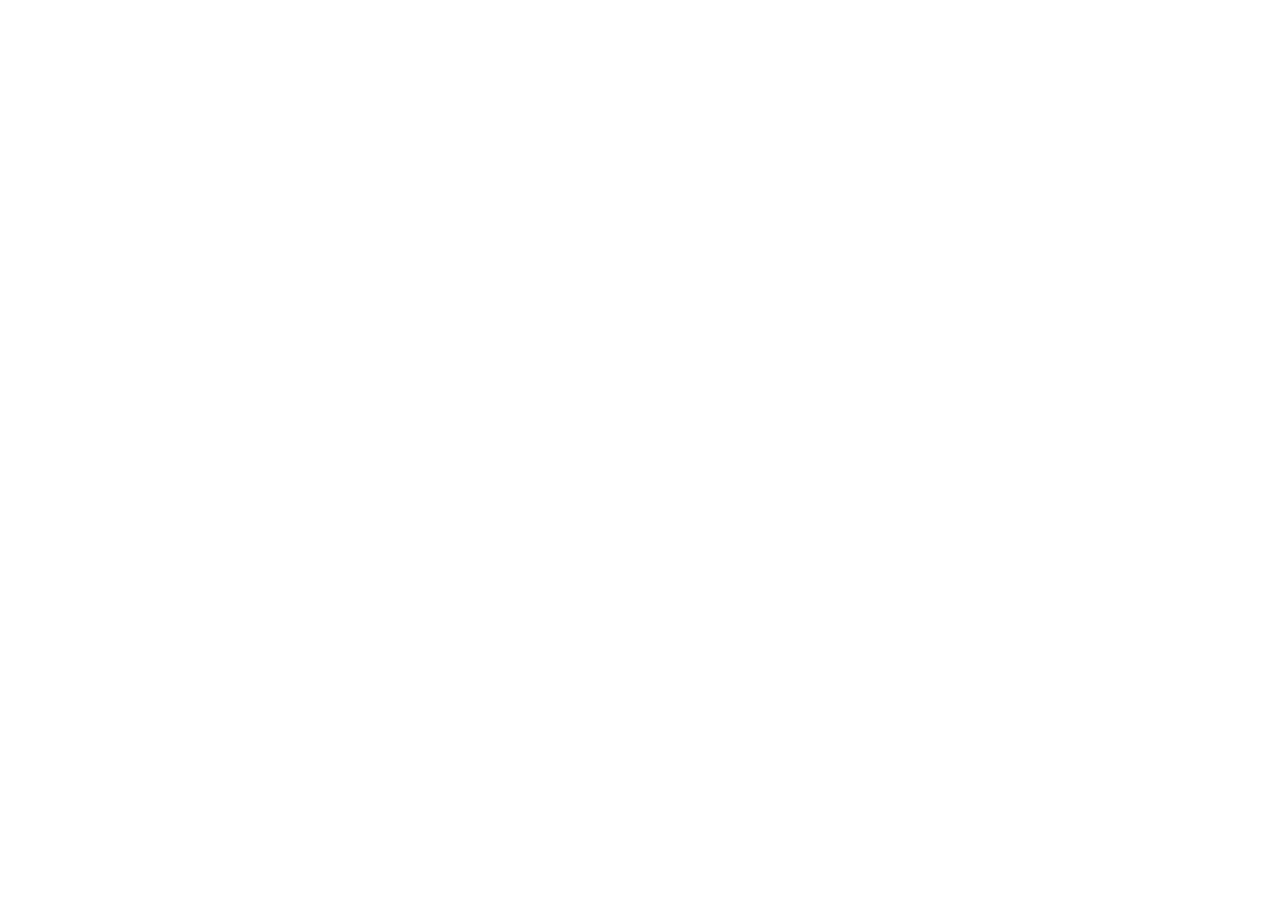
==== index.html @ cdf3ea37 "Add files via upload" ====
<!DOCTYPE html>
<html lang="en">
<head>
    <meta charset="UTF-8">
    <meta name="viewport" content="width=device-width, initial-scale=1.0">
    <title></title>
    <link rel="stylesheet" href="css/styles.css">
</head>
<body>
    <header>
        <!-- Header content goes here: logo, navigation bar -->
    </header>
    <main>
        <!-- Home page main content goes here: hero image, intro text, etc. -->
    </main>
    <footer>
        <!-- Footer content goes here: copyright info, social media links -->
    </footer>
</body>
</html>
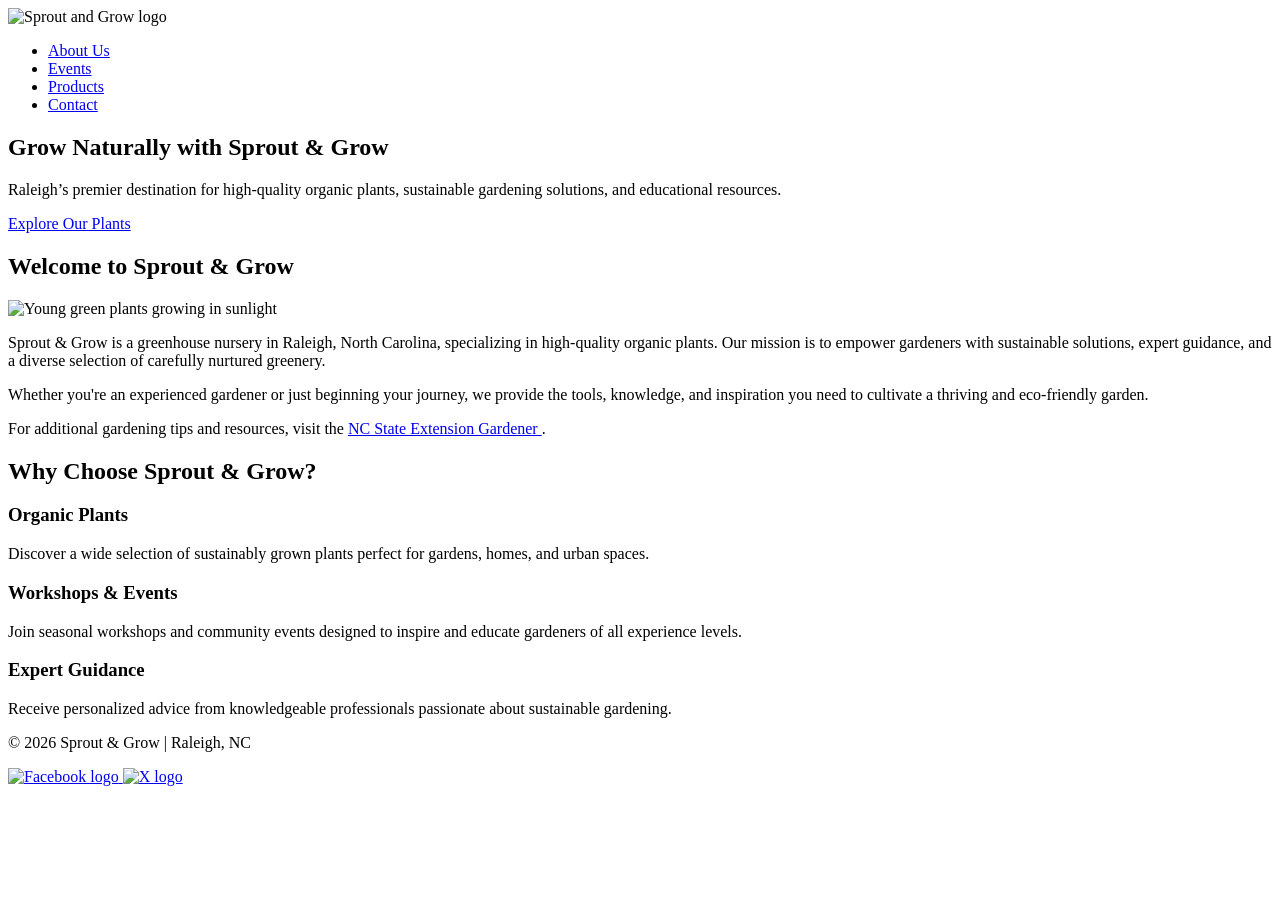
==== commit f530cd14: "Updated index.html" ====
--- a/index.html
+++ b/index.html
@@ -3,18 +3,121 @@
 <head>
     <meta charset="UTF-8">
     <meta name="viewport" content="width=device-width, initial-scale=1.0">
-    <title></title>
-    <link rel="stylesheet" href="css/styles.css">
+    <title>Sprout & Grow | Organic Gardening</title>
+    <link rel="stylesheet" href="style.css">
 </head>
 <body>
-    <header>
-        <!-- Header content goes here: logo, navigation bar -->
-    </header>
-    <main>
-        <!-- Home page main content goes here: hero image, intro text, etc. -->
-    </main>
-    <footer>
-        <!-- Footer content goes here: copyright info, social media links -->
-    </footer>
+
+    <div class="page-wrap">
+        <!-- Header -->
+        <header>
+            <img src="https://via.placeholder.com/800x200.png?text=Sprout+%26+Grow"
+                 alt="Sprout and Grow logo"
+                 class="logo">
+
+            <nav>
+                <ul class="nav-list">
+                    <li><a href="#">About Us</a></li>
+                    <li><a href="#">Events</a></li>
+                    <li><a href="#">Products</a></li>
+                    <li><a href="#">Contact</a></li>
+                </ul>
+            </nav>
+        </header>
+
+        <!-- Main Content -->
+        <main>
+            <!-- Hero Section -->
+            <section class="hero">
+                <h1>Grow Naturally with Sprout &amp; Grow</h1>
+                <p>
+                    Raleigh’s premier destination for high-quality organic plants,
+                    sustainable gardening solutions, and educational resources.
+                </p>
+                <a href="#" class="button">Explore Our Plants</a>
+            </section>
+
+            <!-- Introduction Section -->
+            <section class="intro">
+                <h2>Welcome to Sprout &amp; Grow</h2>
+
+                <img src="https://images.unsplash.com/photo-1501004318641-b39e6451bec6?auto=format&fit=crop&w=800&q=80"
+                     alt="Young green plants growing in sunlight"
+                     class="float-image">
+
+                <p>
+                    Sprout &amp; Grow is a greenhouse nursery in Raleigh, North Carolina,
+                    specializing in high-quality organic plants. Our mission is to empower
+                    gardeners with sustainable solutions, expert guidance, and a diverse
+                    selection of carefully nurtured greenery.
+                </p>
+
+                <p>
+                    Whether you're an experienced gardener or just beginning your journey,
+                    we provide the tools, knowledge, and inspiration you need to cultivate
+                    a thriving and eco-friendly garden.
+                </p>
+
+                <p>
+                    For additional gardening tips and resources, visit the
+                    <a href="https://extensiongardener.ces.ncsu.edu/"
+                       target="_blank" rel="noopener noreferrer">
+                        NC State Extension Gardener
+                    </a>.
+                </p>
+            </section>
+
+            <!-- Highlights Section -->
+            <section class="highlights">
+                <h2>Why Choose Sprout &amp; Grow?</h2>
+
+                <div class="card-container">
+                    <div class="card">
+                        <h3>Organic Plants</h3>
+                        <p>
+                            Discover a wide selection of sustainably grown plants
+                            perfect for gardens, homes, and urban spaces.
+                        </p>
+                    </div>
+
+                    <div class="card">
+                        <h3>Workshops &amp; Events</h3>
+                        <p>
+                            Join seasonal workshops and community events designed
+                            to inspire and educate gardeners of all experience levels.
+                        </p>
+                    </div>
+
+                    <div class="card">
+                        <h3>Expert Guidance</h3>
+                        <p>
+                            Receive personalized advice from knowledgeable professionals
+                            passionate about sustainable gardening.
+                        </p>
+                    </div>
+                </div>
+            </section>
+        </main>
+
+        <!-- Footer -->
+        <footer>
+            <p>&copy; 2026 Sprout &amp; Grow | Raleigh, NC</p>
+
+            <div class="social-links">
+                <a href="https://www.facebook.com/login/"
+                   target="_blank" rel="noopener noreferrer">
+                    <img src="https://cdn.jsdelivr.net/gh/simple-icons/simple-icons/icons/facebook.svg"
+                         alt="Facebook logo">
+                </a>
+
+                <a href="https://x.com/i/flow/login"
+                   target="_blank" rel="noopener noreferrer">
+                    <img src="https://cdn.jsdelivr.net/gh/simple-icons/simple-icons/icons/x.svg"
+                         alt="X logo">
+                </a>
+            </div>
+        </footer>
+    </div>
+
 </body>
 </html>
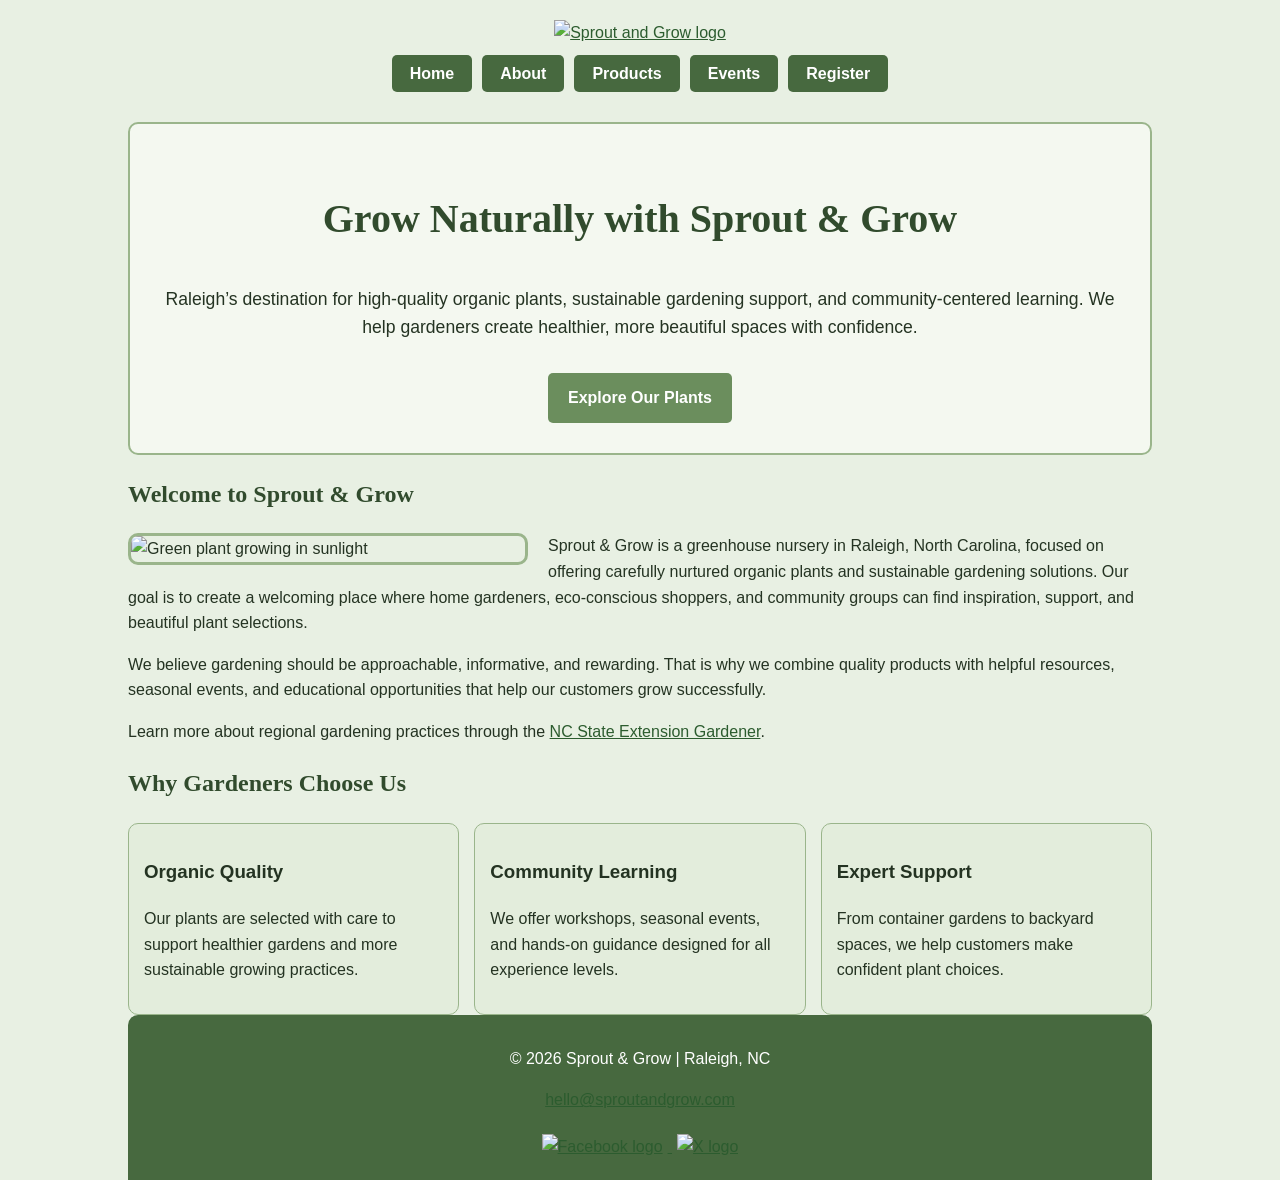
==== commit 5f484f7b: "Update index.html" ====
--- a/index.html
+++ b/index.html
@@ -1,123 +1,113 @@
 <!DOCTYPE html>
 <html lang="en">
 <head>
+    <!-- Home page head -->
     <meta charset="UTF-8">
     <meta name="viewport" content="width=device-width, initial-scale=1.0">
-    <title>Sprout & Grow | Organic Gardening</title>
+    <title>Sprout & Grow | Home</title>
     <link rel="stylesheet" href="style.css">
 </head>
 <body>
+    <!-- Site Wrapper -->
+    <div class="page-wrap">
 
-    <div class="page-wrap">
-        <!-- Header -->
-        <header>
-            <img src="https://via.placeholder.com/800x200.png?text=Sprout+%26+Grow"
-                 alt="Sprout and Grow logo"
-                 class="logo">
+        <!-- Site Header -->
+        <header class="site-header">
+            <a href="index.html" class="logo-link">
+                <img src="https://via.placeholder.com/800x200/edf5e8/2f4a2d?text=Sprout+%26+Grow" alt="Sprout and Grow logo" class="logo">
+            </a>
 
-            <nav>
+            <nav aria-label="Main navigation">
                 <ul class="nav-list">
-                    <li><a href="#">About Us</a></li>
-                    <li><a href="#">Events</a></li>
-                    <li><a href="#">Products</a></li>
-                    <li><a href="#">Contact</a></li>
+                    <li><a href="index.html">Home</a></li>
+                    <li><a href="about.html">About</a></li>
+                    <li><a href="products.html">Products</a></li>
+                    <li><a href="events.html">Events</a></li>
+                    <li><a href="register.html">Register</a></li>
                 </ul>
             </nav>
         </header>
 
         <!-- Main Content -->
         <main>
-            <!-- Hero Section -->
             <section class="hero">
                 <h1>Grow Naturally with Sprout &amp; Grow</h1>
                 <p>
-                    Raleigh’s premier destination for high-quality organic plants,
-                    sustainable gardening solutions, and educational resources.
+                    Raleigh’s destination for high-quality organic plants, sustainable gardening support,
+                    and community-centered learning. We help gardeners create healthier, more beautiful spaces with confidence.
                 </p>
-                <a href="#" class="button">Explore Our Plants</a>
+                <a href="products.html" class="button">Explore Our Plants</a>
             </section>
 
-            <!-- Introduction Section -->
-            <section class="intro">
+            <section class="content-section">
                 <h2>Welcome to Sprout &amp; Grow</h2>
 
-                <img src="https://images.unsplash.com/photo-1501004318641-b39e6451bec6?auto=format&fit=crop&w=800&q=80"
-                     alt="Young green plants growing in sunlight"
+                <img src="https://images.unsplash.com/photo-1501004318641-b39e6451bec6?auto=format&fit=crop&w=900&q=80"
+                     alt="Green plant growing in sunlight"
                      class="float-image">
 
                 <p>
-                    Sprout &amp; Grow is a greenhouse nursery in Raleigh, North Carolina,
-                    specializing in high-quality organic plants. Our mission is to empower
-                    gardeners with sustainable solutions, expert guidance, and a diverse
-                    selection of carefully nurtured greenery.
+                    Sprout &amp; Grow is a greenhouse nursery in Raleigh, North Carolina, focused on offering
+                    carefully nurtured organic plants and sustainable gardening solutions. Our goal is to create
+                    a welcoming place where home gardeners, eco-conscious shoppers, and community groups can find
+                    inspiration, support, and beautiful plant selections.
                 </p>
 
                 <p>
-                    Whether you're an experienced gardener or just beginning your journey,
-                    we provide the tools, knowledge, and inspiration you need to cultivate
-                    a thriving and eco-friendly garden.
+                    We believe gardening should be approachable, informative, and rewarding. That is why we combine
+                    quality products with helpful resources, seasonal events, and educational opportunities that help
+                    our customers grow successfully.
                 </p>
 
                 <p>
-                    For additional gardening tips and resources, visit the
-                    <a href="https://extensiongardener.ces.ncsu.edu/"
-                       target="_blank" rel="noopener noreferrer">
-                        NC State Extension Gardener
-                    </a>.
+                    Learn more about regional gardening practices through the
+                    <a href="https://extensiongardener.ces.ncsu.edu/" target="_blank" rel="noopener noreferrer">NC State Extension Gardener</a>.
                 </p>
             </section>
 
-            <!-- Highlights Section -->
-            <section class="highlights">
-                <h2>Why Choose Sprout &amp; Grow?</h2>
+            <section class="card-section">
+                <h2>Why Gardeners Choose Us</h2>
 
                 <div class="card-container">
-                    <div class="card">
-                        <h3>Organic Plants</h3>
+                    <article class="card">
+                        <h3>Organic Quality</h3>
                         <p>
-                            Discover a wide selection of sustainably grown plants
-                            perfect for gardens, homes, and urban spaces.
+                            Our plants are selected with care to support healthier gardens and more sustainable growing practices.
                         </p>
-                    </div>
+                    </article>
 
-                    <div class="card">
-                        <h3>Workshops &amp; Events</h3>
+                    <article class="card">
+                        <h3>Community Learning</h3>
                         <p>
-                            Join seasonal workshops and community events designed
-                            to inspire and educate gardeners of all experience levels.
+                            We offer workshops, seasonal events, and hands-on guidance designed for all experience levels.
                         </p>
-                    </div>
+                    </article>
 
-                    <div class="card">
-                        <h3>Expert Guidance</h3>
+                    <article class="card">
+                        <h3>Expert Support</h3>
                         <p>
-                            Receive personalized advice from knowledgeable professionals
-                            passionate about sustainable gardening.
+                            From container gardens to backyard spaces, we help customers make confident plant choices.
                         </p>
-                    </div>
+                    </article>
                 </div>
             </section>
         </main>
 
-        <!-- Footer -->
+        <!-- Site Footer -->
         <footer>
             <p>&copy; 2026 Sprout &amp; Grow | Raleigh, NC</p>
+            <p><a href="mailto:hello@sproutandgrow.com">hello@sproutandgrow.com</a></p>
 
             <div class="social-links">
-                <a href="https://www.facebook.com/login/"
-                   target="_blank" rel="noopener noreferrer">
-                    <img src="https://cdn.jsdelivr.net/gh/simple-icons/simple-icons/icons/facebook.svg"
-                         alt="Facebook logo">
+                <a href="https://www.facebook.com/login/" target="_blank" rel="noopener noreferrer">
+                    <img src="https://cdn.jsdelivr.net/gh/simple-icons/simple-icons/icons/facebook.svg" alt="Facebook logo">
                 </a>
-
-                <a href="https://x.com/i/flow/login"
-                   target="_blank" rel="noopener noreferrer">
-                    <img src="https://cdn.jsdelivr.net/gh/simple-icons/simple-icons/icons/x.svg"
-                         alt="X logo">
+                <a href="https://x.com/i/flow/login" target="_blank" rel="noopener noreferrer">
+                    <img src="https://cdn.jsdelivr.net/gh/simple-icons/simple-icons/icons/x.svg" alt="X logo">
                 </a>
             </div>
         </footer>
     </div>
-
 </body>
 </html>
+
--- a/style.css
+++ b/style.css
@@ -0,0 +1,187 @@
+/* Sprout & Grow Website Styles */
+
+* {
+    box-sizing: border-box;
+}
+
+body {
+    margin: 0;
+    font-family: Arial, Helvetica, sans-serif;
+    background-color: #e8f0e3;
+    color: #243322;
+    line-height: 1.6;
+}
+
+/* Page Margins */
+.page-wrap {
+    margin-left: 10%;
+    margin-right: 10%;
+}
+
+/* Header */
+header {
+    text-align: center;
+    padding: 20px 0;
+}
+
+/* Logo */
+.logo {
+    width: 100%;
+    max-width: 500px;
+    height: auto;
+}
+
+/* Navigation */
+.nav-list {
+    list-style: none;
+    padding: 0;
+    margin-top: 15px;
+    display: flex;
+    justify-content: center;
+    flex-wrap: wrap;
+    gap: 10px;
+}
+
+.nav-list a {
+    text-decoration: none;
+    color: #ffffff;
+    background-color: #47693f;
+    padding: 10px 18px;
+    border-radius: 5px;
+    font-weight: bold;
+}
+
+.nav-list a:hover {
+    background-color: #314b2d;
+}
+
+/* Hero Section */
+.hero {
+    background-color: #f4f8f0;
+    border: 2px solid #9ab58b;
+    border-radius: 10px;
+    padding: 30px;
+    margin-bottom: 20px;
+    text-align: center;
+}
+
+.hero h1 {
+    font-family: Georgia, serif;
+    font-size: 2.5rem;
+    color: #314b2d;
+}
+
+.hero p {
+    font-size: 1.1rem;
+}
+
+.button {
+    display: inline-block;
+    margin-top: 15px;
+    background-color: #6b8e5d;
+    color: #ffffff;
+    padding: 12px 20px;
+    border-radius: 5px;
+    text-decoration: none;
+    font-weight: bold;
+}
+
+.button:hover {
+    background-color: #47693f;
+}
+
+/* Sections */
+.intro,
+.highlights {
+    background-color: #f9fcf6;
+    border-radius: 10px;
+    padding: 20px;
+    margin-bottom: 20px;
+}
+
+h2 {
+    font-family: Georgia, serif;
+    color: #314b2d;
+}
+
+/* Floated Image */
+.float-image {
+    float: left;
+    width: 40%;
+    max-width: 400px;
+    height: auto;
+    margin: 0 20px 15px 0;
+    border-radius: 10px;
+    border: 3px solid #9ab58b;
+}
+
+/* Clear Float */
+.intro::after {
+    content: "";
+    display: table;
+    clear: both;
+}
+
+/* Cards */
+.card-container {
+    display: flex;
+    flex-wrap: wrap;
+    gap: 15px;
+}
+
+.card {
+    flex: 1 1 250px;
+    background-color: #e3eddc;
+    border: 1px solid #9ab58b;
+    border-radius: 10px;
+    padding: 15px;
+}
+
+/* Links */
+a {
+    color: #2c5c2f;
+}
+
+a:hover {
+    color: #1f4021;
+}
+
+/* Footer */
+footer {
+    text-align: center;
+    background-color: #47693f;
+    color: #ffffff;
+    padding: 15px;
+    border-radius: 10px 10px 0 0;
+}
+
+.social-links img {
+    width: 24px;
+    height: 24px;
+    margin: 5px;
+}
+
+/* Accessibility Focus */
+a:focus {
+    outline: 3px solid #d7e89d;
+    outline-offset: 3px;
+}
+
+/* Responsive Design */
+@media (max-width: 768px) {
+    .page-wrap {
+        margin-left: 5%;
+        margin-right: 5%;
+    }
+
+    .float-image {
+        float: none;
+        display: block;
+        width: 100%;
+        margin: 0 auto 15px;
+    }
+
+    .hero h1 {
+        font-size: 2rem;
+    }
+}
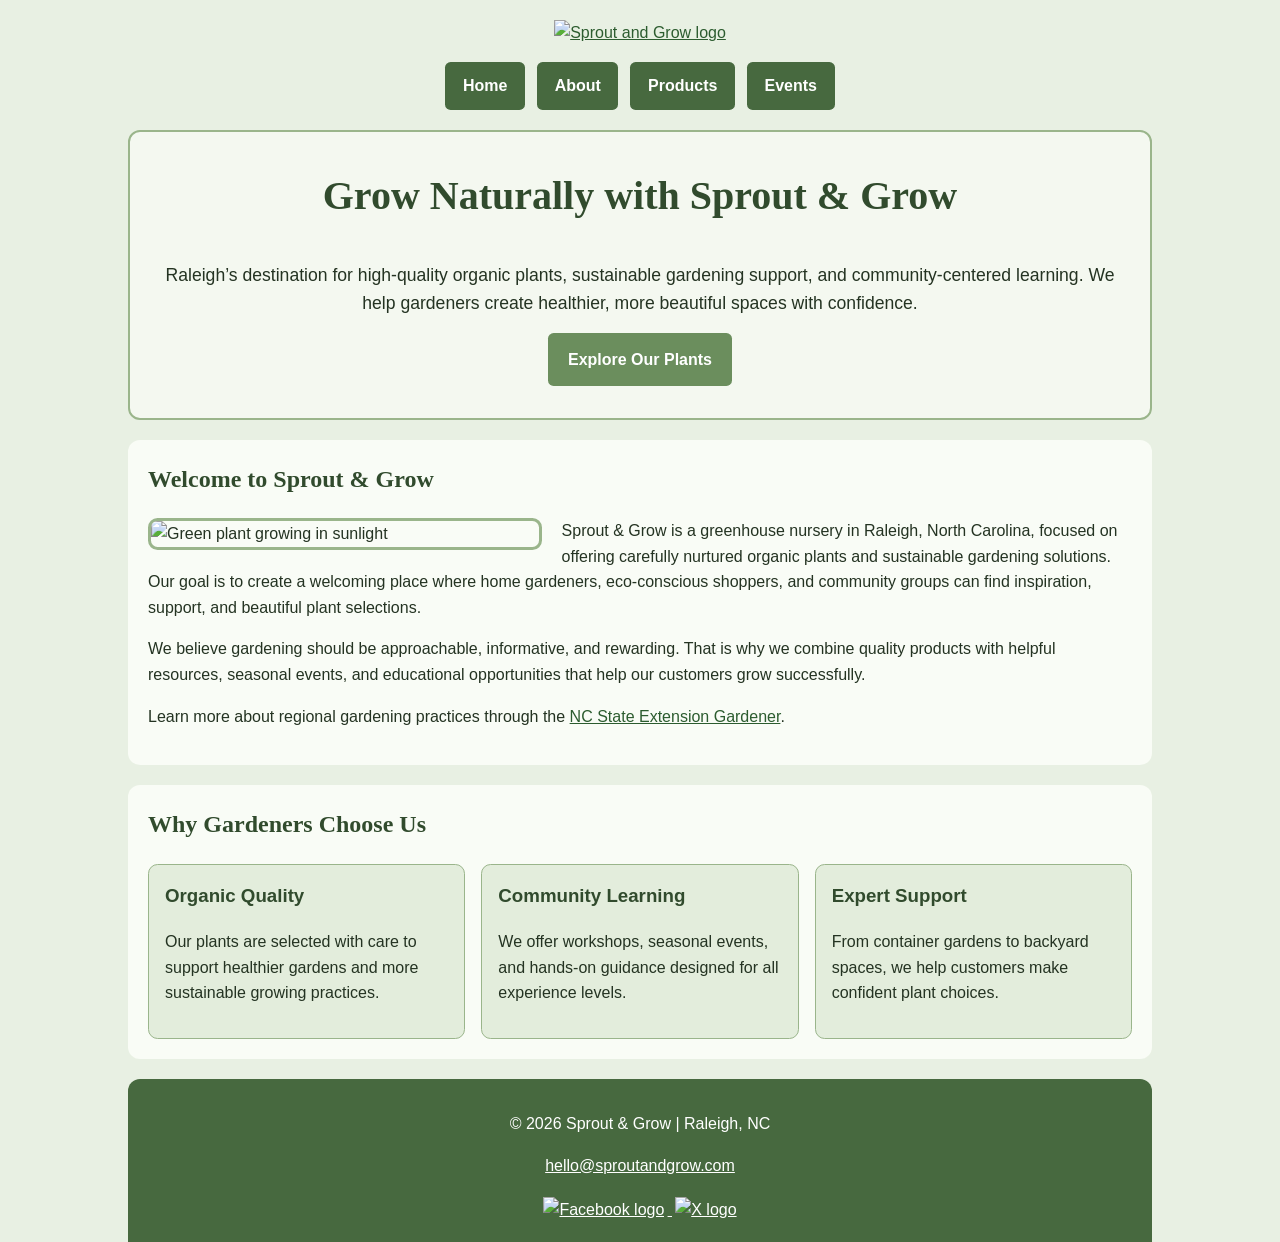
==== commit 965f94de: "Update index.html" ====
--- a/index.html
+++ b/index.html
@@ -23,7 +23,6 @@
                     <li><a href="about.html">About</a></li>
                     <li><a href="products.html">Products</a></li>
                     <li><a href="events.html">Events</a></li>
-                    <li><a href="register.html">Register</a></li>
                 </ul>
             </nav>
         </header>
--- a/style.css
+++ b/style.css
@@ -1,187 +1,316 @@
-/* Sprout & Grow Website Styles */
-
+
+/* Global box model */
 * {
     box-sizing: border-box;
 }
 
+/* Base page styles */
 body {
     margin: 0;
     font-family: Arial, Helvetica, sans-serif;
+    line-height: 1.6;
     background-color: #e8f0e3;
     color: #243322;
-    line-height: 1.6;
-}
-
-/* Page Margins */
+}
+
+/* Layout wrapper */
 .page-wrap {
-    margin-left: 10%;
-    margin-right: 10%;
-}
-
-/* Header */
-header {
+    width: 80%;
+    margin: 0 auto;
+}
+
+/* Header styles */
+.site-header {
     text-align: center;
-    padding: 20px 0;
-}
-
-/* Logo */
+    padding: 1.25rem 0;
+}
+
+.logo-link {
+    display: inline-block;
+}
+
 .logo {
     width: 100%;
     max-width: 500px;
     height: auto;
-}
-
-/* Navigation */
+    display: block;
+}
+
+/* Navigation styles */
 .nav-list {
     list-style: none;
     padding: 0;
-    margin-top: 15px;
+    margin: 1rem 0 0 0;
     display: flex;
     justify-content: center;
     flex-wrap: wrap;
-    gap: 10px;
+    gap: 0.75rem;
+}
+
+.nav-list li {
+    margin: 0;
 }
 
 .nav-list a {
+    display: inline-block;
     text-decoration: none;
+    background-color: #47693f;
     color: #ffffff;
-    background-color: #47693f;
-    padding: 10px 18px;
-    border-radius: 5px;
+    padding: 0.7rem 1.1rem;
+    border-radius: 0.35rem;
     font-weight: bold;
 }
 
-.nav-list a:hover {
+.nav-list a:hover,
+.nav-list a:focus {
     background-color: #314b2d;
 }
 
-/* Hero Section */
-.hero {
+/* Hero and banners */
+.hero,
+.page-banner {
     background-color: #f4f8f0;
     border: 2px solid #9ab58b;
-    border-radius: 10px;
-    padding: 30px;
-    margin-bottom: 20px;
+    border-radius: 0.75rem;
+    padding: 2rem;
+    margin-bottom: 1.25rem;
     text-align: center;
 }
 
-.hero h1 {
-    font-family: Georgia, serif;
+.hero h1,
+.page-banner h1 {
+    margin-top: 0;
+    font-family: Georgia, "Times New Roman", serif;
     font-size: 2.5rem;
     color: #314b2d;
 }
 
-.hero p {
+.hero p,
+.page-banner p {
     font-size: 1.1rem;
-}
-
+    margin-bottom: 0;
+}
+
+/* Buttons */
 .button {
     display: inline-block;
-    margin-top: 15px;
+    margin-top: 1rem;
+    padding: 0.85rem 1.25rem;
+    border-radius: 0.35rem;
     background-color: #6b8e5d;
     color: #ffffff;
-    padding: 12px 20px;
-    border-radius: 5px;
     text-decoration: none;
     font-weight: bold;
-}
-
-.button:hover {
+    border: none;
+    cursor: pointer;
+}
+
+.button:hover,
+.button:focus {
     background-color: #47693f;
 }
 
-/* Sections */
-.intro,
-.highlights {
+/* General content sections */
+.content-section,
+.card-section,
+.form-section {
     background-color: #f9fcf6;
-    border-radius: 10px;
-    padding: 20px;
-    margin-bottom: 20px;
-}
-
-h2 {
-    font-family: Georgia, serif;
-    color: #314b2d;
-}
-
-/* Floated Image */
+    border-radius: 0.75rem;
+    padding: 1.25rem;
+    margin-bottom: 1.25rem;
+}
+
+.content-section h2,
+.card-section h2,
+.form-section h2 {
+    margin-top: 0;
+    font-family: Georgia, "Times New Roman", serif;
+    color: #314b2d;
+}
+
+/* Float image section */
 .float-image {
     float: left;
     width: 40%;
     max-width: 400px;
     height: auto;
-    margin: 0 20px 15px 0;
-    border-radius: 10px;
+    margin: 0 1.25rem 1rem 0;
+    border-radius: 0.6rem;
     border: 3px solid #9ab58b;
 }
 
-/* Clear Float */
-.intro::after {
+.content-section::after,
+.form-section::after {
     content: "";
     display: table;
     clear: both;
 }
 
-/* Cards */
+/* Card layout */
 .card-container {
     display: flex;
     flex-wrap: wrap;
-    gap: 15px;
+    gap: 1rem;
 }
 
 .card {
     flex: 1 1 250px;
     background-color: #e3eddc;
     border: 1px solid #9ab58b;
-    border-radius: 10px;
-    padding: 15px;
-}
-
-/* Links */
+    border-radius: 0.6rem;
+    padding: 1rem;
+}
+
+.card h3 {
+    margin-top: 0;
+    color: #314b2d;
+}
+
+/* Product cards */
+.product-grid {
+    display: flex;
+    flex-wrap: wrap;
+    gap: 1rem;
+}
+
+.product-card {
+    flex: 1 1 250px;
+    background-color: #e3eddc;
+    border: 1px solid #9ab58b;
+    border-radius: 0.6rem;
+    padding: 1rem;
+}
+
+.product-card img {
+    width: 100%;
+    height: auto;
+    border-radius: 0.5rem;
+    margin-bottom: 0.75rem;
+}
+
+.product-card h3 {
+    margin-top: 0;
+    color: #314b2d;
+}
+
+/* Lists */
+.feature-list {
+    padding-left: 1.5rem;
+}
+
+/* Form styles */
+form {
+    margin-top: 1rem;
+}
+
+label {
+    display: block;
+    margin-top: 0.9rem;
+    font-weight: bold;
+}
+
+input[type="text"],
+input[type="email"],
+input[type="tel"],
+select,
+textarea {
+    width: 100%;
+    padding: 0.75rem;
+    margin-top: 0.35rem;
+    border: 1px solid #9ab58b;
+    border-radius: 0.35rem;
+    font: inherit;
+    background-color: #ffffff;
+    color: #243322;
+}
+
+fieldset {
+    margin-top: 1rem;
+    border: 1px solid #9ab58b;
+    border-radius: 0.35rem;
+    padding: 0.75rem 1rem 1rem 1rem;
+}
+
+legend {
+    font-weight: bold;
+    color: #314b2d;
+    padding: 0 0.35rem;
+}
+
+.inline-label {
+    display: block;
+    font-weight: normal;
+    margin-top: 0.5rem;
+}
+
+.submit-button {
+    margin-top: 1rem;
+}
+
+/* Link styles */
 a {
     color: #2c5c2f;
 }
 
-a:hover {
+a:hover,
+a:focus {
     color: #1f4021;
 }
 
-/* Footer */
+/* Footer styles */
 footer {
     text-align: center;
     background-color: #47693f;
     color: #ffffff;
-    padding: 15px;
-    border-radius: 10px 10px 0 0;
+    padding: 1rem;
+    border-radius: 0.75rem 0.75rem 0 0;
+    margin-top: 1rem;
+}
+
+footer a {
+    color: #ffffff;
+}
+
+.social-links {
+    margin-top: 0.5rem;
 }
 
 .social-links img {
     width: 24px;
     height: 24px;
-    margin: 5px;
-}
-
-/* Accessibility Focus */
-a:focus {
+    margin: 0.2rem;
+}
+
+/* Focus styling for accessibility */
+a:focus,
+input:focus,
+select:focus,
+textarea:focus {
     outline: 3px solid #d7e89d;
     outline-offset: 3px;
 }
 
-/* Responsive Design */
+/* Responsive adjustments */
 @media (max-width: 768px) {
     .page-wrap {
-        margin-left: 5%;
-        margin-right: 5%;
+        width: 90%;
+    }
+
+    .hero h1,
+    .page-banner h1 {
+        font-size: 2rem;
     }
 
     .float-image {
         float: none;
         display: block;
         width: 100%;
-        margin: 0 auto 15px;
+        max-width: 100%;
+        margin: 0 auto 1rem auto;
     }
 
-    .hero h1 {
-        font-size: 2rem;
+    .nav-list {
+        flex-direction: column;
+        align-items: center;
     }
 }
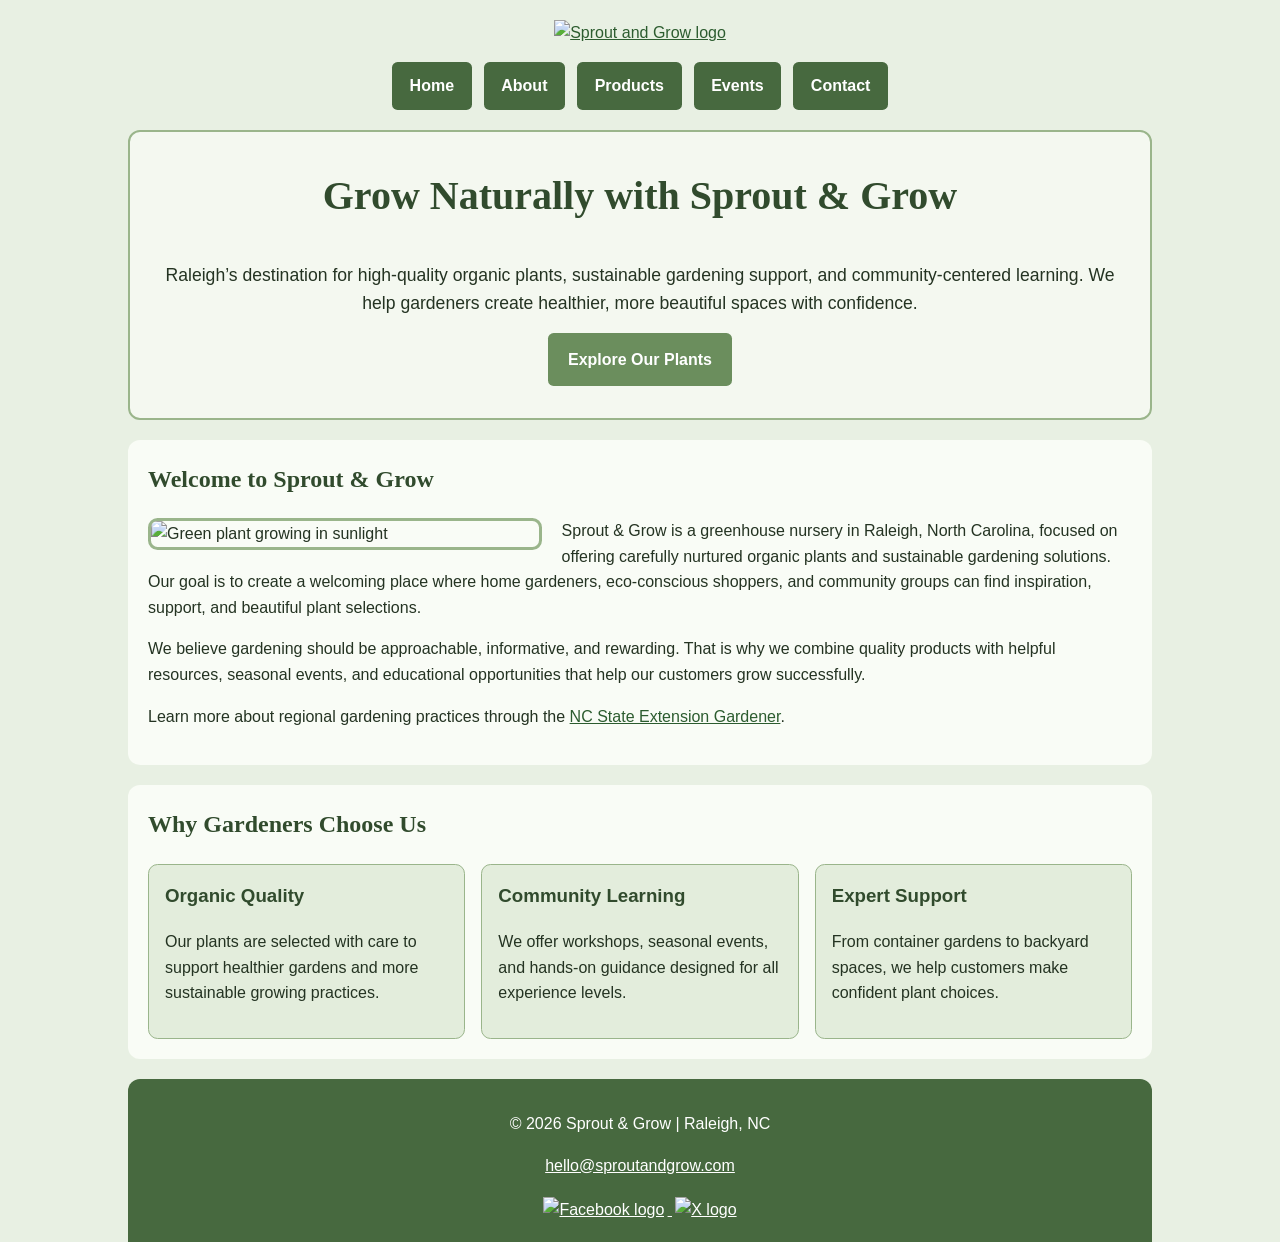
==== commit 00e039eb: "Update index.html" ====
--- a/index.html
+++ b/index.html
@@ -23,6 +23,7 @@
                     <li><a href="about.html">About</a></li>
                     <li><a href="products.html">Products</a></li>
                     <li><a href="events.html">Events</a></li>
+                    <li><a href="contact.html">Contact</a></li>
                 </ul>
             </nav>
         </header>
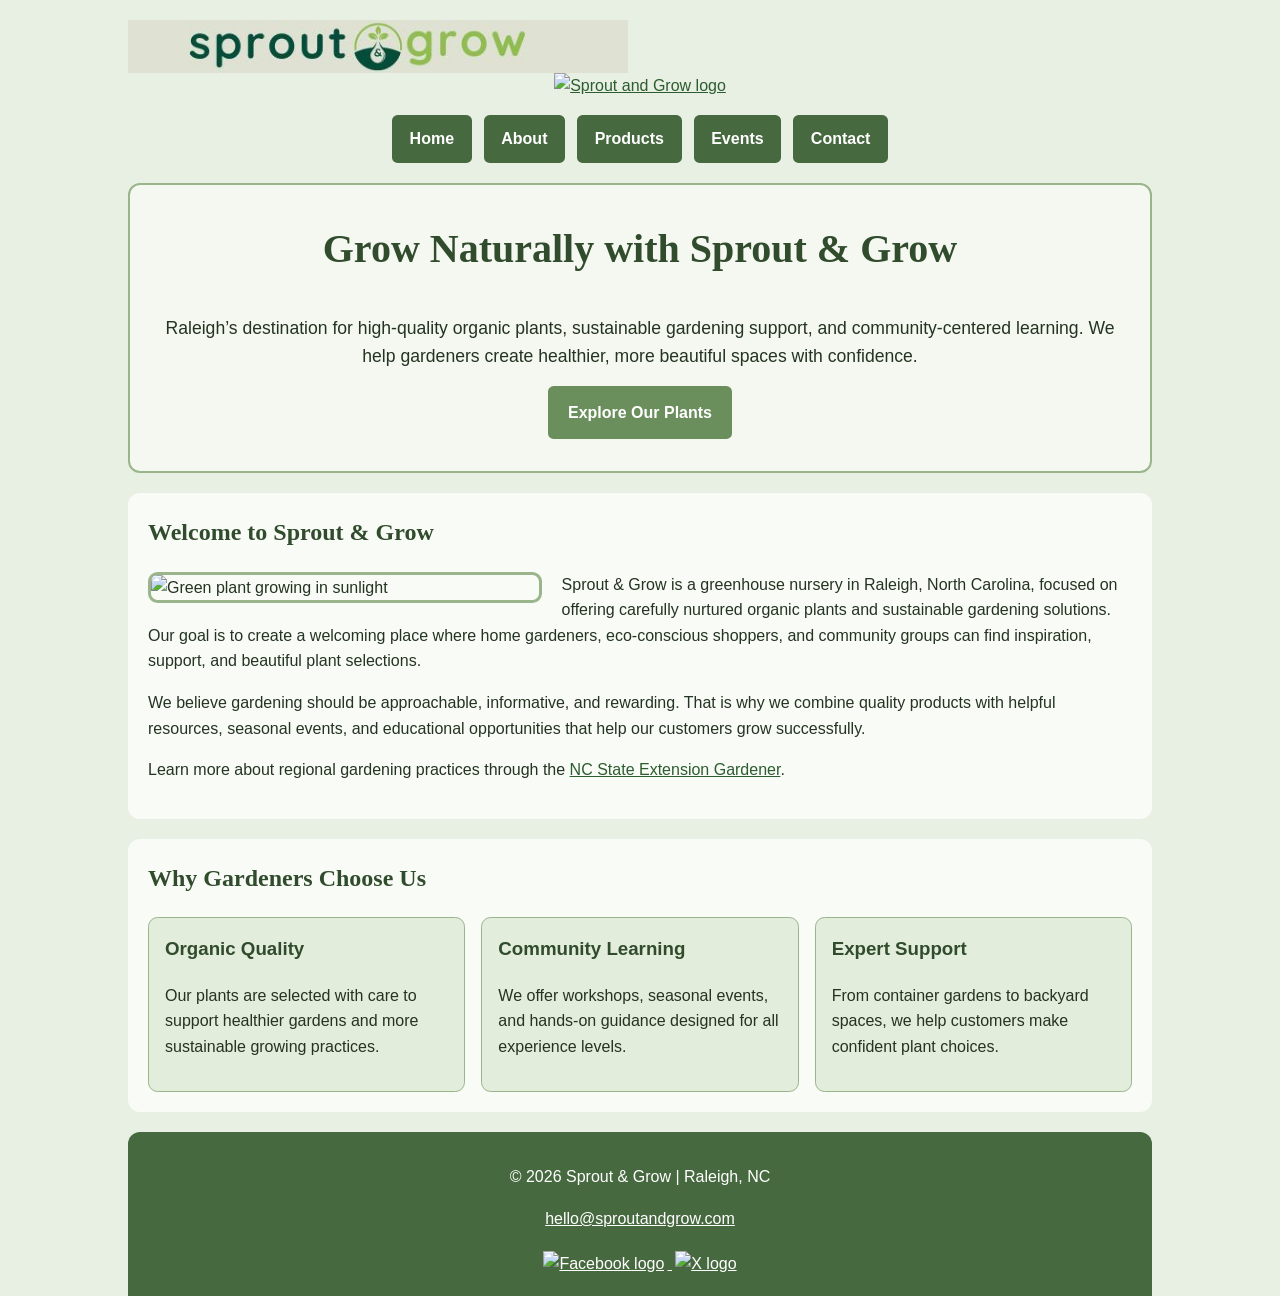
==== commit bad5a45f: "Update index.html" ====
--- a/index.html
+++ b/index.html
@@ -13,6 +13,7 @@
 
         <!-- Site Header -->
         <header class="site-header">
+            <img src="sprout-grow-horizontal-524-transparent.jpg" alt="Sprout and Grow logo" class="logo">
             <a href="index.html" class="logo-link">
                 <img src="https://via.placeholder.com/800x200/edf5e8/2f4a2d?text=Sprout+%26+Grow" alt="Sprout and Grow logo" class="logo">
             </a>
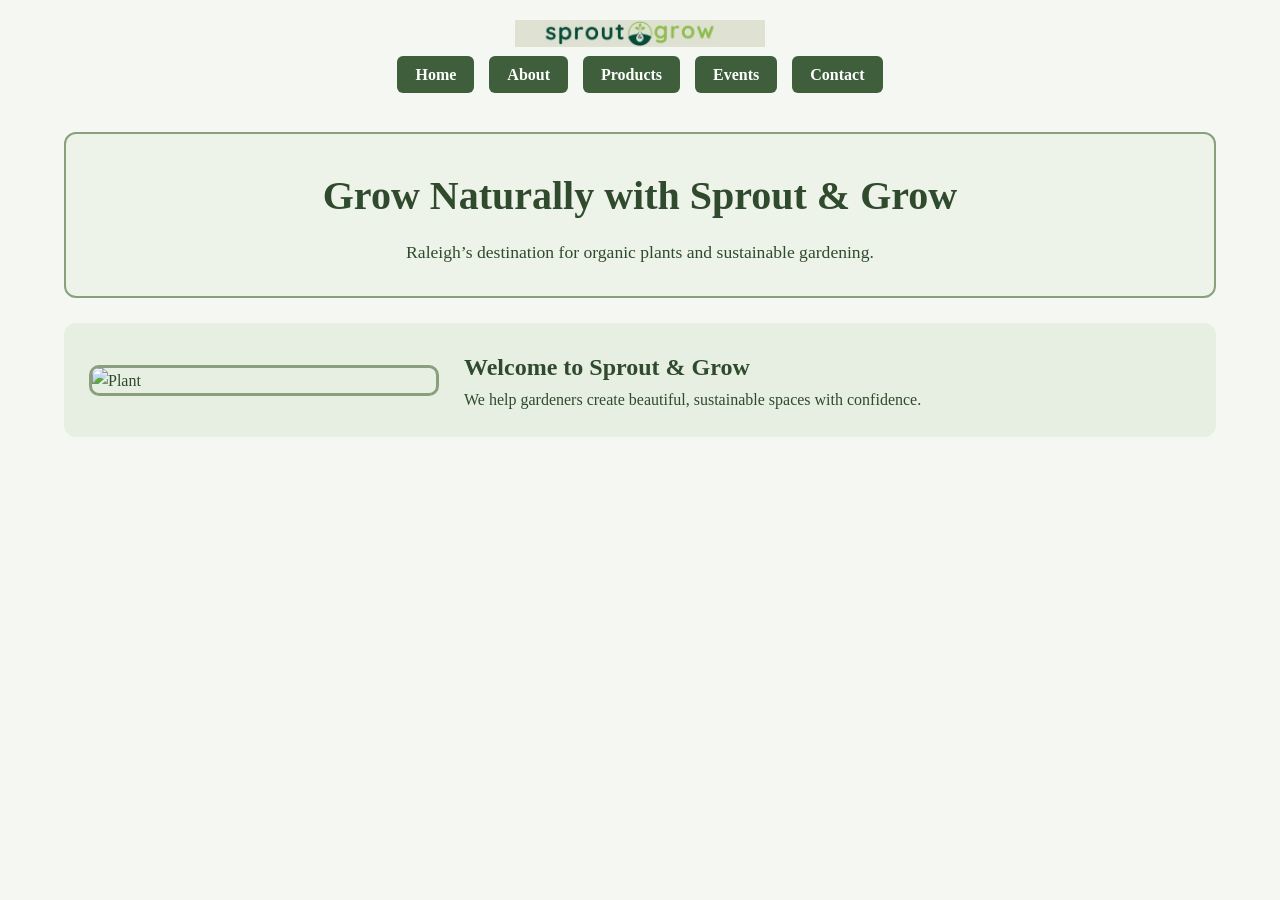
==== commit fd7a38e5: "Update index.html" ====
--- a/index.html
+++ b/index.html
@@ -1,114 +1,47 @@
 <!DOCTYPE html>
 <html lang="en">
 <head>
-    <!-- Home page head -->
-    <meta charset="UTF-8">
-    <meta name="viewport" content="width=device-width, initial-scale=1.0">
-    <title>Sprout & Grow | Home</title>
-    <link rel="stylesheet" href="style.css">
+<meta charset="UTF-8">
+<meta name="viewport" content="width=device-width, initial-scale=1.0">
+<title>Sprout & Grow | Home</title>
+<link rel="stylesheet" href="style.css">
 </head>
+
 <body>
-    <!-- Site Wrapper -->
-    <div class="page-wrap">
+<div class="page-wrap">
 
-        <!-- Site Header -->
-        <header class="site-header">
-            <img src="sprout-grow-horizontal-524-transparent.jpg" alt="Sprout and Grow logo" class="logo">
-            <a href="index.html" class="logo-link">
-                <img src="https://via.placeholder.com/800x200/edf5e8/2f4a2d?text=Sprout+%26+Grow" alt="Sprout and Grow logo" class="logo">
-            </a>
+<header class="site-header">
+    <a href="index.html">
+        <img src="sprout-grow-horizontal-524-transparent.jpg" alt="Sprout and Grow logo" class="logo">
+    </a>
 
-            <nav aria-label="Main navigation">
-                <ul class="nav-list">
-                    <li><a href="index.html">Home</a></li>
-                    <li><a href="about.html">About</a></li>
-                    <li><a href="products.html">Products</a></li>
-                    <li><a href="events.html">Events</a></li>
-                    <li><a href="contact.html">Contact</a></li>
-                </ul>
-            </nav>
-        </header>
+    <nav>
+        <ul class="nav-list">
+            <li><a href="index.html">Home</a></li>
+            <li><a href="about.html">About</a></li>
+            <li><a href="products.html">Products</a></li>
+            <li><a href="events.html">Events</a></li>
+            <li><a href="contact.html">Contact</a></li>
+        </ul>
+    </nav>
+</header>
 
-        <!-- Main Content -->
-        <main>
-            <section class="hero">
-                <h1>Grow Naturally with Sprout &amp; Grow</h1>
-                <p>
-                    Raleigh’s destination for high-quality organic plants, sustainable gardening support,
-                    and community-centered learning. We help gardeners create healthier, more beautiful spaces with confidence.
-                </p>
-                <a href="products.html" class="button">Explore Our Plants</a>
-            </section>
+<main>
 
-            <section class="content-section">
-                <h2>Welcome to Sprout &amp; Grow</h2>
+<section class="page-banner">
+    <h1>Grow Naturally with Sprout & Grow</h1>
+    <p>Raleigh’s destination for organic plants and sustainable gardening.</p>
+</section>
 
-                <img src="https://images.unsplash.com/photo-1501004318641-b39e6451bec6?auto=format&fit=crop&w=900&q=80"
-                     alt="Green plant growing in sunlight"
-                     class="float-image">
+<section class="content-section content-row">
+    <img src="https://images.unsplash.com/photo-1501004318641-b39e6451bec6" alt="Plant">
+    <div class="content-text">
+        <h2>Welcome to Sprout & Grow</h2>
+        <p>We help gardeners create beautiful, sustainable spaces with confidence.</p>
+    </div>
+</section>
 
-                <p>
-                    Sprout &amp; Grow is a greenhouse nursery in Raleigh, North Carolina, focused on offering
-                    carefully nurtured organic plants and sustainable gardening solutions. Our goal is to create
-                    a welcoming place where home gardeners, eco-conscious shoppers, and community groups can find
-                    inspiration, support, and beautiful plant selections.
-                </p>
-
-                <p>
-                    We believe gardening should be approachable, informative, and rewarding. That is why we combine
-                    quality products with helpful resources, seasonal events, and educational opportunities that help
-                    our customers grow successfully.
-                </p>
-
-                <p>
-                    Learn more about regional gardening practices through the
-                    <a href="https://extensiongardener.ces.ncsu.edu/" target="_blank" rel="noopener noreferrer">NC State Extension Gardener</a>.
-                </p>
-            </section>
-
-            <section class="card-section">
-                <h2>Why Gardeners Choose Us</h2>
-
-                <div class="card-container">
-                    <article class="card">
-                        <h3>Organic Quality</h3>
-                        <p>
-                            Our plants are selected with care to support healthier gardens and more sustainable growing practices.
-                        </p>
-                    </article>
-
-                    <article class="card">
-                        <h3>Community Learning</h3>
-                        <p>
-                            We offer workshops, seasonal events, and hands-on guidance designed for all experience levels.
-                        </p>
-                    </article>
-
-                    <article class="card">
-                        <h3>Expert Support</h3>
-                        <p>
-                            From container gardens to backyard spaces, we help customers make confident plant choices.
-                        </p>
-                    </article>
-                </div>
-            </section>
-        </main>
-
-        <!-- Site Footer -->
-        <footer>
-            <p>&copy; 2026 Sprout &amp; Grow | Raleigh, NC</p>
-            <p><a href="mailto:hello@sproutandgrow.com">hello@sproutandgrow.com</a></p>
-
-            <div class="social-links">
-                <a href="https://www.facebook.com/login/" target="_blank" rel="noopener noreferrer">
-                    <img src="https://cdn.jsdelivr.net/gh/simple-icons/simple-icons/icons/facebook.svg" alt="Facebook logo">
-                </a>
-                <a href="https://x.com/i/flow/login" target="_blank" rel="noopener noreferrer">
-                    <img src="https://cdn.jsdelivr.net/gh/simple-icons/simple-icons/icons/x.svg" alt="X logo">
-                </a>
-            </div>
-        </footer>
-    </div>
+</main>
+</div>
 </body>
 </html>
-
--- a/style.css
+++ b/style.css
@@ -1,316 +1,178 @@
-
-/* Global box model */
+/* RESET */
 * {
+    margin: 0;
+    padding: 0;
     box-sizing: border-box;
 }
 
-/* Base page styles */
+/* BODY */
 body {
-    margin: 0;
-    font-family: Arial, Helvetica, sans-serif;
+    font-family: Georgia, serif;
+    background-color: #f4f7f2;
+    color: #2f4a2d;
     line-height: 1.6;
-    background-color: #e8f0e3;
-    color: #243322;
 }
 
-/* Layout wrapper */
+/* WRAPPER */
 .page-wrap {
-    width: 80%;
+    width: 90%;
+    max-width: 1200px;
     margin: 0 auto;
 }
 
-/* Header styles */
+/* HEADER */
 .site-header {
     text-align: center;
-    padding: 1.25rem 0;
+    padding: 20px 0;
 }
 
-.logo-link {
-    display: inline-block;
+/* LOGO */
+.logo {
+    max-width: 250px;
+    height: auto;
+    display: block;
+    margin: 0 auto 15px;
 }
 
-.logo {
-    width: 100%;
-    max-width: 500px;
-    height: auto;
-    display: block;
-}
-
-/* Navigation styles */
+/* NAVIGATION */
 .nav-list {
     list-style: none;
-    padding: 0;
-    margin: 1rem 0 0 0;
     display: flex;
     justify-content: center;
-    flex-wrap: wrap;
-    gap: 0.75rem;
-}
-
-.nav-list li {
-    margin: 0;
+    gap: 15px;
 }
 
 .nav-list a {
-    display: inline-block;
     text-decoration: none;
-    background-color: #47693f;
-    color: #ffffff;
-    padding: 0.7rem 1.1rem;
-    border-radius: 0.35rem;
+    background-color: #3f5f3c;
+    color: white;
+    padding: 10px 18px;
+    border-radius: 6px;
     font-weight: bold;
+    transition: 0.3s;
 }
 
-.nav-list a:hover,
-.nav-list a:focus {
-    background-color: #314b2d;
+.nav-list a:hover {
+    background-color: #2f4a2d;
 }
 
-/* Hero and banners */
-.hero,
+/* HERO / PAGE BANNER */
 .page-banner {
-    background-color: #f4f8f0;
-    border: 2px solid #9ab58b;
-    border-radius: 0.75rem;
-    padding: 2rem;
-    margin-bottom: 1.25rem;
+    border: 2px solid #8aa07d;
+    border-radius: 12px;
+    padding: 30px;
     text-align: center;
+    margin: 25px 0;
+    background-color: #eef3ea;
 }
 
-.hero h1,
 .page-banner h1 {
-    margin-top: 0;
-    font-family: Georgia, "Times New Roman", serif;
     font-size: 2.5rem;
-    color: #314b2d;
+    margin-bottom: 10px;
 }
 
-.hero p,
 .page-banner p {
     font-size: 1.1rem;
-    margin-bottom: 0;
 }
 
-/* Buttons */
-.button {
-    display: inline-block;
-    margin-top: 1rem;
-    padding: 0.85rem 1.25rem;
-    border-radius: 0.35rem;
-    background-color: #6b8e5d;
-    color: #ffffff;
-    text-decoration: none;
+/* CONTENT SECTIONS */
+.content-section {
+    background-color: #e7efe3;
+    padding: 25px;
+    border-radius: 12px;
+    margin-bottom: 25px;
+}
+
+/* FLEX ROW (IMAGE + TEXT) */
+.content-row {
+    display: flex;
+    gap: 25px;
+    align-items: center;
+    flex-wrap: wrap;
+}
+
+.content-row img {
+    max-width: 100%;
+    width: 350px;
+    border-radius: 10px;
+    border: 3px solid #8aa07d;
+}
+
+/* TEXT */
+.content-text {
+    flex: 1;
+}
+
+/* CARDS (PRODUCTS / FEATURES) */
+.card-container {
+    display: flex;
+    gap: 20px;
+    flex-wrap: wrap;
+}
+
+.card {
+    flex: 1 1 30%;
+    background-color: #dfe8d8;
+    padding: 15px;
+    border-radius: 10px;
+    border: 2px solid #8aa07d;
+}
+
+.card img {
+    width: 100%;
+    border-radius: 8px;
+    margin-bottom: 10px;
+}
+
+/* FORM */
+form {
+    display: flex;
+    flex-direction: column;
+    gap: 12px;
+}
+
+input, textarea {
+    padding: 10px;
+    border-radius: 6px;
+    border: 1px solid #ccc;
+    width: 100%;
+}
+
+button {
+    background-color: #3f5f3c;
+    color: white;
+    padding: 12px;
+    border: none;
+    border-radius: 6px;
     font-weight: bold;
-    border: none;
     cursor: pointer;
 }
 
-.button:hover,
-.button:focus {
-    background-color: #47693f;
+button:hover {
+    background-color: #2f4a2d;
 }
 
-/* General content sections */
-.content-section,
-.card-section,
-.form-section {
-    background-color: #f9fcf6;
-    border-radius: 0.75rem;
-    padding: 1.25rem;
-    margin-bottom: 1.25rem;
+/* FOOTER */
+footer {
+    text-align: center;
+    padding: 20px;
+    margin-top: 30px;
+    font-size: 0.9rem;
 }
 
-.content-section h2,
-.card-section h2,
-.form-section h2 {
-    margin-top: 0;
-    font-family: Georgia, "Times New Roman", serif;
-    color: #314b2d;
-}
-
-/* Float image section */
-.float-image {
-    float: left;
-    width: 40%;
-    max-width: 400px;
-    height: auto;
-    margin: 0 1.25rem 1rem 0;
-    border-radius: 0.6rem;
-    border: 3px solid #9ab58b;
-}
-
-.content-section::after,
-.form-section::after {
-    content: "";
-    display: table;
-    clear: both;
-}
-
-/* Card layout */
-.card-container {
-    display: flex;
-    flex-wrap: wrap;
-    gap: 1rem;
-}
-
-.card {
-    flex: 1 1 250px;
-    background-color: #e3eddc;
-    border: 1px solid #9ab58b;
-    border-radius: 0.6rem;
-    padding: 1rem;
-}
-
-.card h3 {
-    margin-top: 0;
-    color: #314b2d;
-}
-
-/* Product cards */
-.product-grid {
-    display: flex;
-    flex-wrap: wrap;
-    gap: 1rem;
-}
-
-.product-card {
-    flex: 1 1 250px;
-    background-color: #e3eddc;
-    border: 1px solid #9ab58b;
-    border-radius: 0.6rem;
-    padding: 1rem;
-}
-
-.product-card img {
-    width: 100%;
-    height: auto;
-    border-radius: 0.5rem;
-    margin-bottom: 0.75rem;
-}
-
-.product-card h3 {
-    margin-top: 0;
-    color: #314b2d;
-}
-
-/* Lists */
-.feature-list {
-    padding-left: 1.5rem;
-}
-
-/* Form styles */
-form {
-    margin-top: 1rem;
-}
-
-label {
-    display: block;
-    margin-top: 0.9rem;
-    font-weight: bold;
-}
-
-input[type="text"],
-input[type="email"],
-input[type="tel"],
-select,
-textarea {
-    width: 100%;
-    padding: 0.75rem;
-    margin-top: 0.35rem;
-    border: 1px solid #9ab58b;
-    border-radius: 0.35rem;
-    font: inherit;
-    background-color: #ffffff;
-    color: #243322;
-}
-
-fieldset {
-    margin-top: 1rem;
-    border: 1px solid #9ab58b;
-    border-radius: 0.35rem;
-    padding: 0.75rem 1rem 1rem 1rem;
-}
-
-legend {
-    font-weight: bold;
-    color: #314b2d;
-    padding: 0 0.35rem;
-}
-
-.inline-label {
-    display: block;
-    font-weight: normal;
-    margin-top: 0.5rem;
-}
-
-.submit-button {
-    margin-top: 1rem;
-}
-
-/* Link styles */
-a {
-    color: #2c5c2f;
-}
-
-a:hover,
-a:focus {
-    color: #1f4021;
-}
-
-/* Footer styles */
-footer {
-    text-align: center;
-    background-color: #47693f;
-    color: #ffffff;
-    padding: 1rem;
-    border-radius: 0.75rem 0.75rem 0 0;
-    margin-top: 1rem;
-}
-
-footer a {
-    color: #ffffff;
-}
-
-.social-links {
-    margin-top: 0.5rem;
-}
-
-.social-links img {
-    width: 24px;
-    height: 24px;
-    margin: 0.2rem;
-}
-
-/* Focus styling for accessibility */
-a:focus,
-input:focus,
-select:focus,
-textarea:focus {
-    outline: 3px solid #d7e89d;
-    outline-offset: 3px;
-}
-
-/* Responsive adjustments */
+/* RESPONSIVE */
 @media (max-width: 768px) {
-    .page-wrap {
-        width: 90%;
-    }
-
-    .hero h1,
-    .page-banner h1 {
-        font-size: 2rem;
-    }
-
-    .float-image {
-        float: none;
-        display: block;
-        width: 100%;
-        max-width: 100%;
-        margin: 0 auto 1rem auto;
-    }
-
     .nav-list {
         flex-direction: column;
         align-items: center;
     }
+
+    .content-row {
+        flex-direction: column;
+        text-align: center;
+    }
+
+    .card-container {
+        flex-direction: column;
+    }
 }
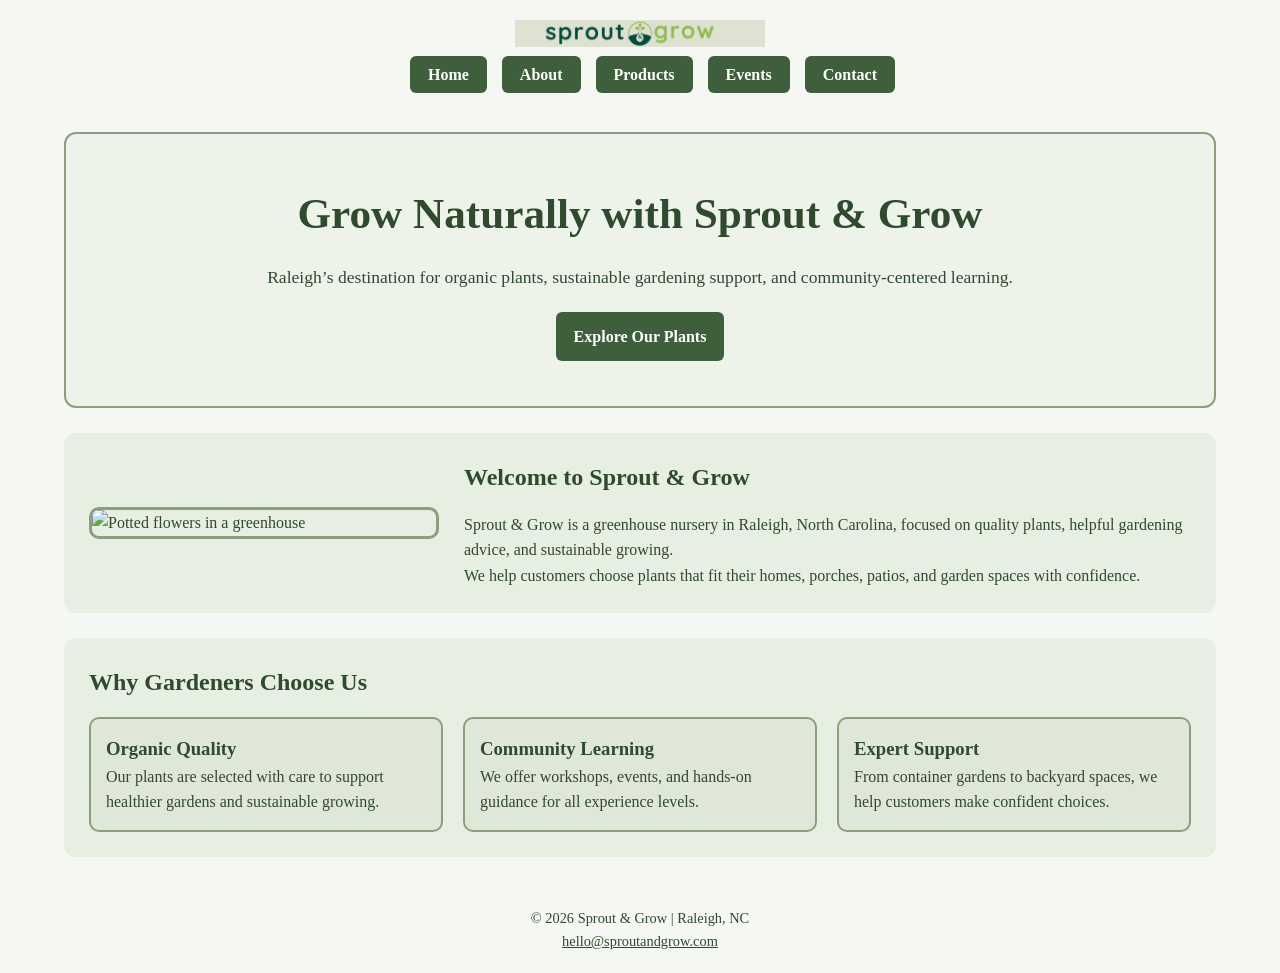
==== commit eec526df: "Update index.html" ====
--- a/index.html
+++ b/index.html
@@ -1,47 +1,85 @@
 <!DOCTYPE html>
 <html lang="en">
 <head>
-<meta charset="UTF-8">
-<meta name="viewport" content="width=device-width, initial-scale=1.0">
-<title>Sprout & Grow | Home</title>
-<link rel="stylesheet" href="style.css">
+    <meta charset="UTF-8">
+    <meta name="viewport" content="width=device-width, initial-scale=1.0">
+    <title>Sprout & Grow | Home</title>
+    <link rel="stylesheet" href="style.css">
 </head>
+<body>
+    <div class="page-wrap">
 
-<body>
-<div class="page-wrap">
+        <header class="site-header">
+            <a href="index.html">
+                <img src="sprout-grow-horizontal-524-transparent.jpg" alt="Sprout and Grow logo" class="logo">
+            </a>
 
-<header class="site-header">
-    <a href="index.html">
-        <img src="sprout-grow-horizontal-524-transparent.jpg" alt="Sprout and Grow logo" class="logo">
-    </a>
+            <nav aria-label="Main navigation">
+                <ul class="nav-list">
+                    <li><a href="index.html">Home</a></li>
+                    <li><a href="about.html">About</a></li>
+                    <li><a href="products.html">Products</a></li>
+                    <li><a href="events.html">Events</a></li>
+                    <li><a href="contact.html">Contact</a></li>
+                </ul>
+            </nav>
+        </header>
 
-    <nav>
-        <ul class="nav-list">
-            <li><a href="index.html">Home</a></li>
-            <li><a href="about.html">About</a></li>
-            <li><a href="products.html">Products</a></li>
-            <li><a href="events.html">Events</a></li>
-            <li><a href="contact.html">Contact</a></li>
-        </ul>
-    </nav>
-</header>
+        <main>
+            <section class="hero">
+                <h1>Grow Naturally with Sprout &amp; Grow</h1>
+                <p>
+                    Raleigh’s destination for organic plants, sustainable gardening support,
+                    and community-centered learning.
+                </p>
+                <a href="products.html" class="button">Explore Our Plants</a>
+            </section>
 
-<main>
+            <section class="content-section">
+                <div class="content-row">
+                    <img src="pexels-imhh-21578754.jpg" alt="Potted flowers in a greenhouse">
 
-<section class="page-banner">
-    <h1>Grow Naturally with Sprout & Grow</h1>
-    <p>Raleigh’s destination for organic plants and sustainable gardening.</p>
-</section>
+                    <div class="content-text">
+                        <h2>Welcome to Sprout &amp; Grow</h2>
+                        <p>
+                            Sprout &amp; Grow is a greenhouse nursery in Raleigh, North Carolina,
+                            focused on quality plants, helpful gardening advice, and sustainable growing.
+                        </p>
+                        <p>
+                            We help customers choose plants that fit their homes, porches, patios,
+                            and garden spaces with confidence.
+                        </p>
+                    </div>
+                </div>
+            </section>
 
-<section class="content-section content-row">
-    <img src="https://images.unsplash.com/photo-1501004318641-b39e6451bec6" alt="Plant">
-    <div class="content-text">
-        <h2>Welcome to Sprout & Grow</h2>
-        <p>We help gardeners create beautiful, sustainable spaces with confidence.</p>
+            <section class="card-section">
+                <h2>Why Gardeners Choose Us</h2>
+
+                <div class="card-container">
+                    <article class="card">
+                        <h3>Organic Quality</h3>
+                        <p>Our plants are selected with care to support healthier gardens and sustainable growing.</p>
+                    </article>
+
+                    <article class="card">
+                        <h3>Community Learning</h3>
+                        <p>We offer workshops, events, and hands-on guidance for all experience levels.</p>
+                    </article>
+
+                    <article class="card">
+                        <h3>Expert Support</h3>
+                        <p>From container gardens to backyard spaces, we help customers make confident choices.</p>
+                    </article>
+                </div>
+            </section>
+        </main>
+
+        <footer>
+            <p>&copy; 2026 Sprout &amp; Grow | Raleigh, NC</p>
+            <p><a href="mailto:hello@sproutandgrow.com">hello@sproutandgrow.com</a></p>
+        </footer>
+
     </div>
-</section>
-
-</main>
-</div>
 </body>
 </html>
--- a/style.css
+++ b/style.css
@@ -40,6 +40,7 @@
     display: flex;
     justify-content: center;
     gap: 15px;
+    flex-wrap: wrap;
 }
 
 .nav-list a {
@@ -56,7 +57,27 @@
     background-color: #2f4a2d;
 }
 
-/* HERO / PAGE BANNER */
+/* HERO */
+.hero {
+    background-color: #eef3ea;
+    border: 2px solid #8aa07d;
+    border-radius: 12px;
+    padding: 45px;
+    text-align: center;
+    margin: 25px 0;
+}
+
+.hero h1 {
+    font-size: 2.7rem;
+    margin-bottom: 15px;
+}
+
+.hero p {
+    font-size: 1.1rem;
+    margin-bottom: 20px;
+}
+
+/* PAGE BANNER */
 .page-banner {
     border: 2px solid #8aa07d;
     border-radius: 12px;
@@ -71,19 +92,23 @@
     margin-bottom: 10px;
 }
 
-.page-banner p {
-    font-size: 1.1rem;
-}
-
-/* CONTENT SECTIONS */
-.content-section {
+/* SECTIONS */
+.content-section,
+.card-section,
+.form-section {
     background-color: #e7efe3;
     padding: 25px;
     border-radius: 12px;
     margin-bottom: 25px;
 }
 
-/* FLEX ROW (IMAGE + TEXT) */
+.content-section h2,
+.card-section h2,
+.form-section h2 {
+    margin-bottom: 15px;
+}
+
+/* IMAGE + TEXT ROW */
 .content-row {
     display: flex;
     gap: 25px;
@@ -98,19 +123,30 @@
     border: 3px solid #8aa07d;
 }
 
-/* TEXT */
 .content-text {
     flex: 1;
 }
 
-/* CARDS (PRODUCTS / FEATURES) */
-.card-container {
+/* FLOAT IMAGE */
+.float-image {
+    width: 350px;
+    max-width: 100%;
+    float: right;
+    margin: 0 0 15px 20px;
+    border-radius: 10px;
+    border: 3px solid #8aa07d;
+}
+
+/* CARDS */
+.card-container,
+.product-grid {
     display: flex;
     gap: 20px;
     flex-wrap: wrap;
 }
 
-.card {
+.card,
+.product-card {
     flex: 1 1 30%;
     background-color: #dfe8d8;
     padding: 15px;
@@ -118,38 +154,68 @@
     border: 2px solid #8aa07d;
 }
 
-.card img {
+.card img,
+.product-card img {
     width: 100%;
+    height: 230px;
+    object-fit: cover;
     border-radius: 8px;
     margin-bottom: 10px;
 }
 
-/* FORM */
-form {
-    display: flex;
-    flex-direction: column;
-    gap: 12px;
-}
-
-input, textarea {
-    padding: 10px;
-    border-radius: 6px;
-    border: 1px solid #ccc;
-    width: 100%;
-}
-
-button {
+/* BUTTONS */
+.button,
+button,
+.submit-button {
+    display: inline-block;
     background-color: #3f5f3c;
     color: white;
-    padding: 12px;
+    padding: 12px 18px;
     border: none;
     border-radius: 6px;
     font-weight: bold;
+    text-decoration: none;
     cursor: pointer;
 }
 
-button:hover {
+.button:hover,
+button:hover,
+.submit-button:hover {
     background-color: #2f4a2d;
+}
+
+/* FORMS */
+form {
+    display: flex;
+    flex-direction: column;
+    gap: 12px;
+}
+
+input,
+textarea,
+select {
+    padding: 10px;
+    border-radius: 6px;
+    border: 1px solid #8aa07d;
+    width: 100%;
+    font-family: Georgia, serif;
+}
+
+fieldset {
+    border: 2px solid #8aa07d;
+    border-radius: 8px;
+    padding: 12px;
+}
+
+.inline-label {
+    display: block;
+    margin: 5px 0;
+}
+
+/* LISTS */
+ul,
+ol {
+    margin-left: 25px;
 }
 
 /* FOOTER */
@@ -158,6 +224,10 @@
     padding: 20px;
     margin-top: 30px;
     font-size: 0.9rem;
+}
+
+footer a {
+    color: #2f4a2d;
 }
 
 /* RESPONSIVE */
@@ -172,7 +242,19 @@
         text-align: center;
     }
 
-    .card-container {
+    .card-container,
+    .product-grid {
         flex-direction: column;
     }
-}
+
+    .float-image {
+        float: none;
+        display: block;
+        margin: 0 auto 15px;
+    }
+
+    .hero h1,
+    .page-banner h1 {
+        font-size: 2rem;
+    }
+}
